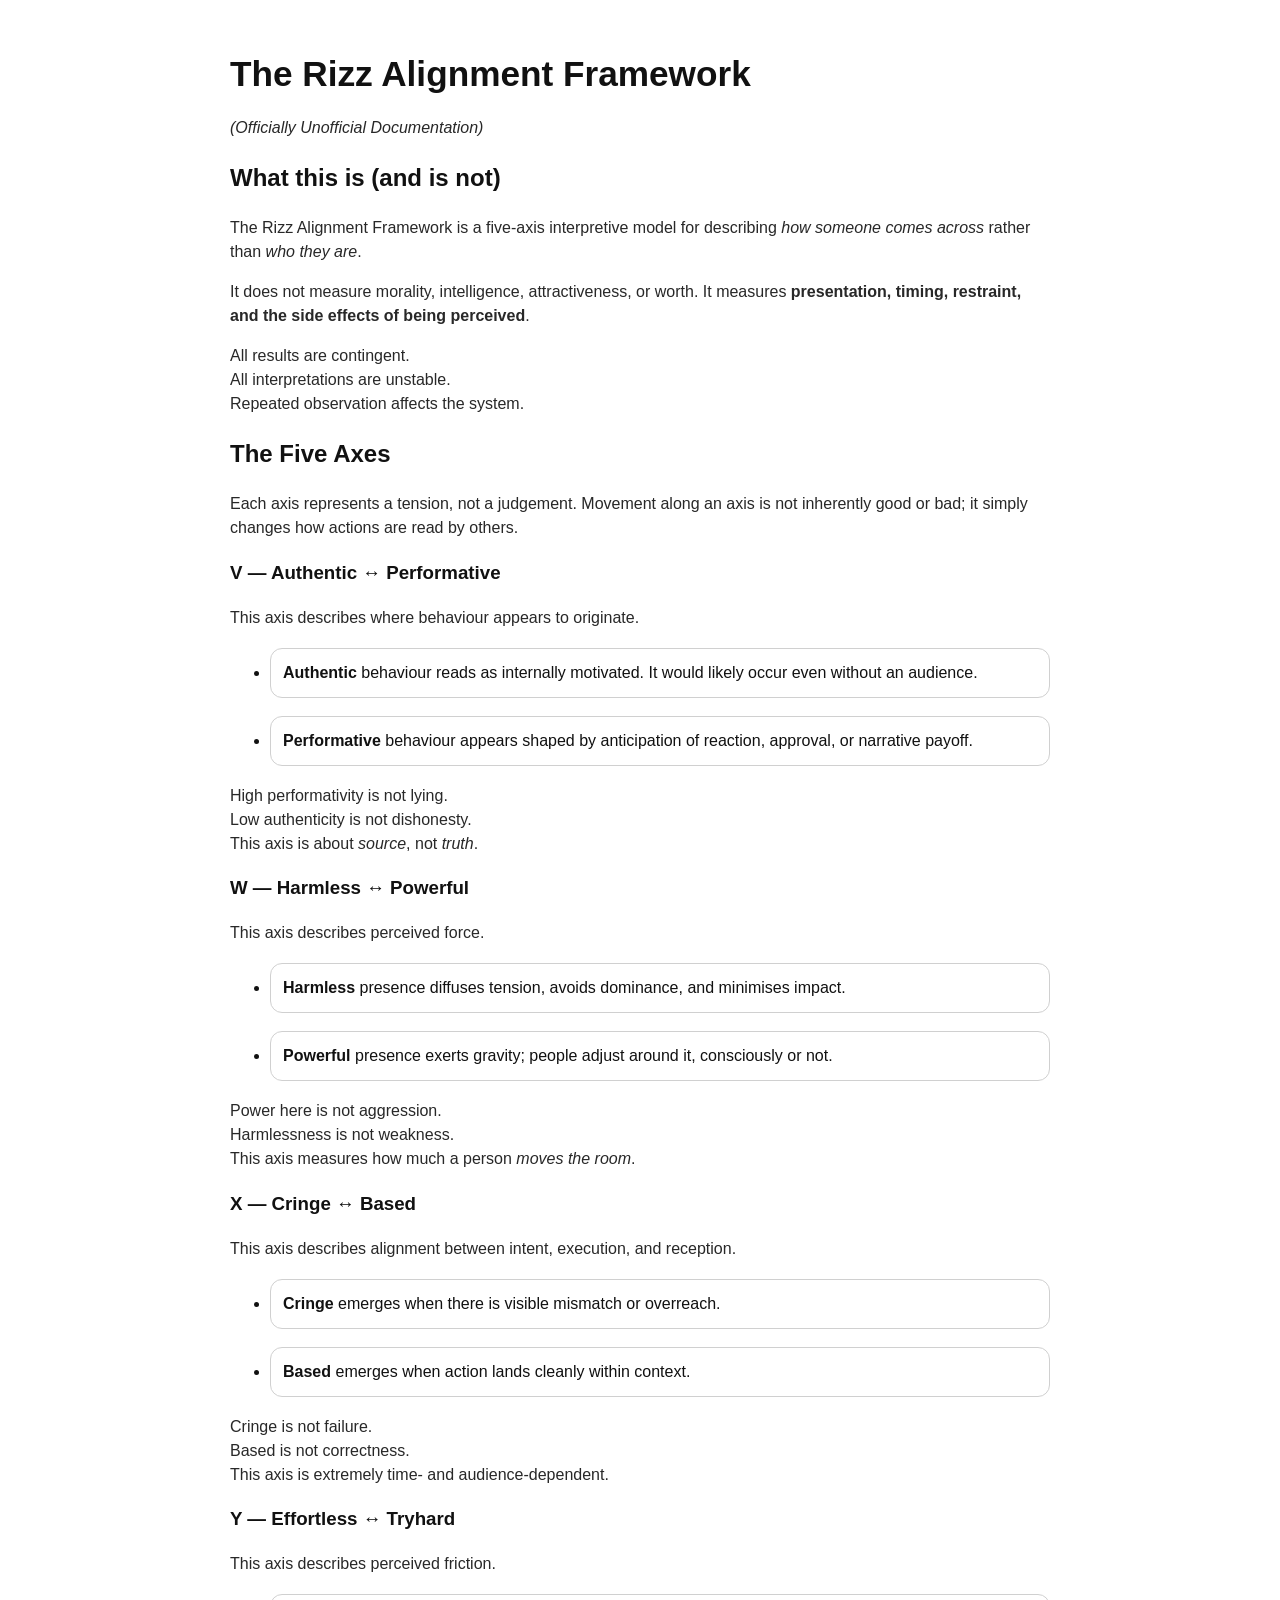
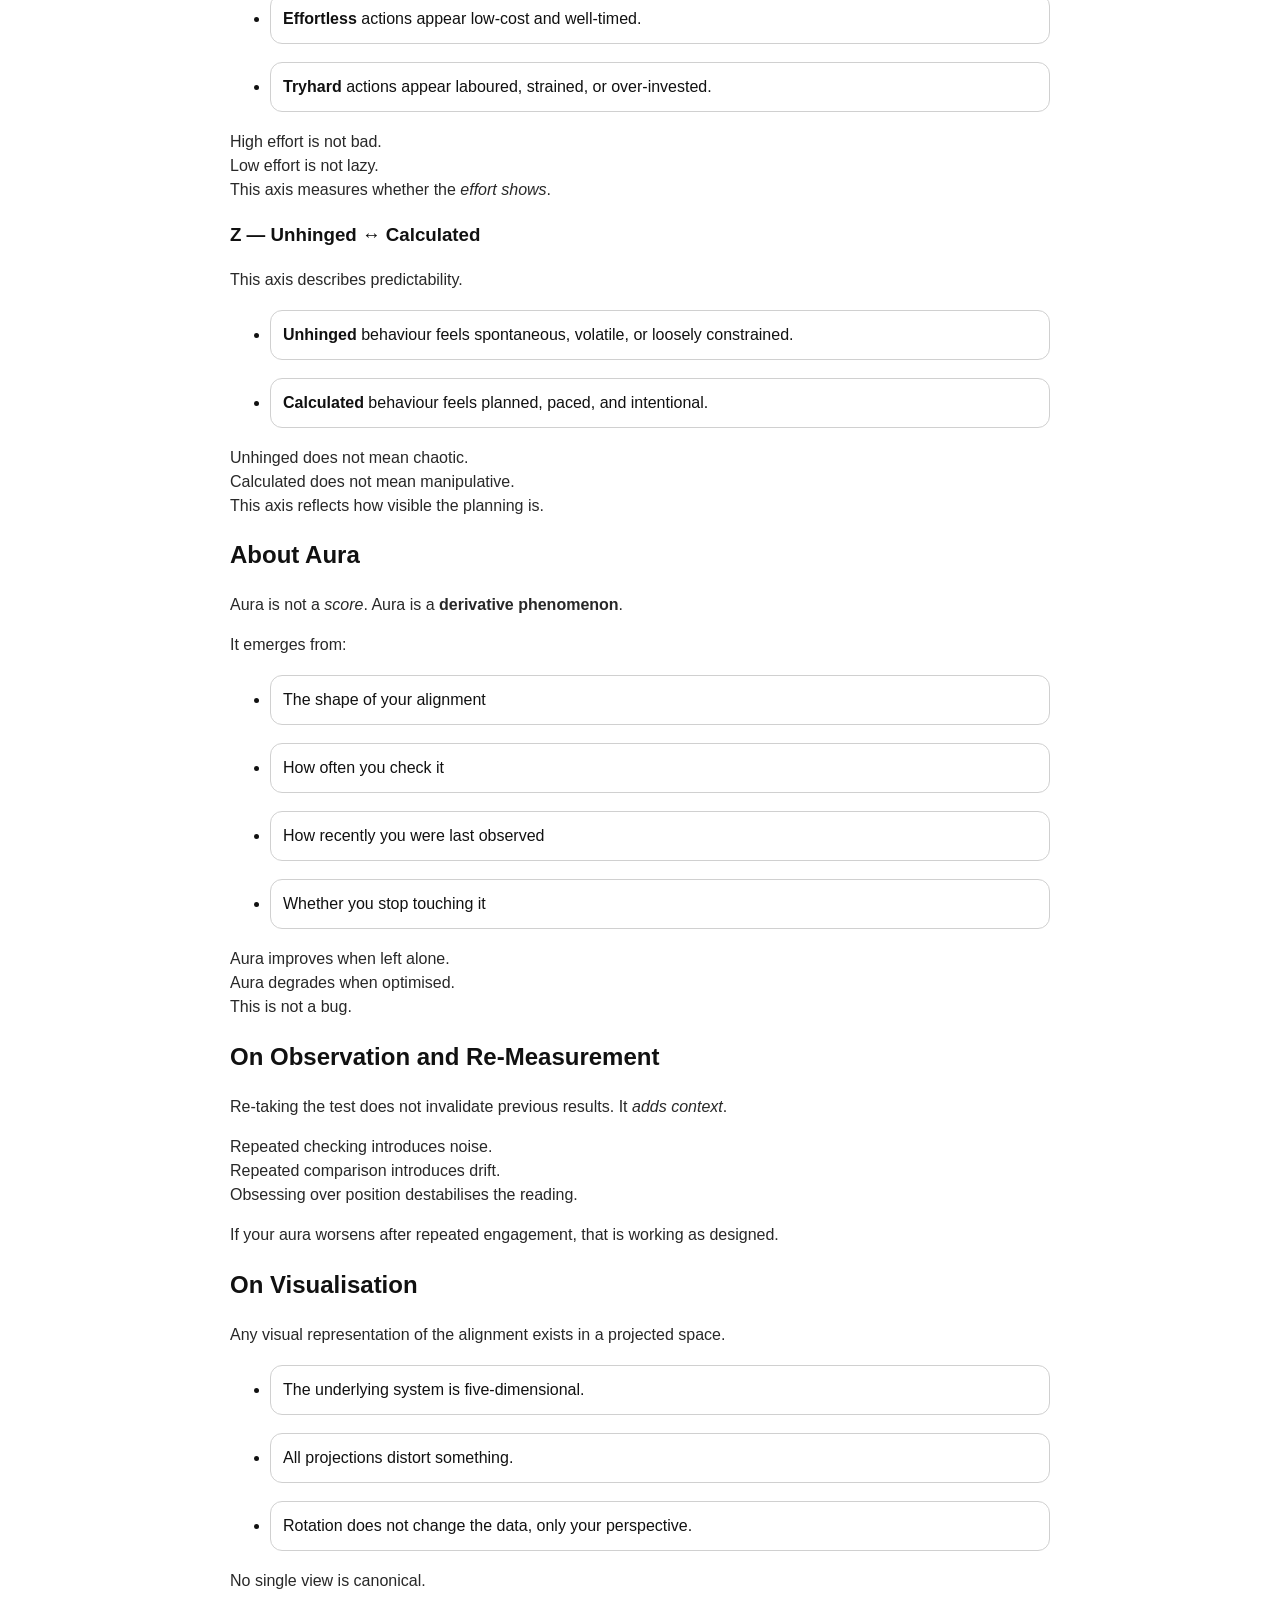
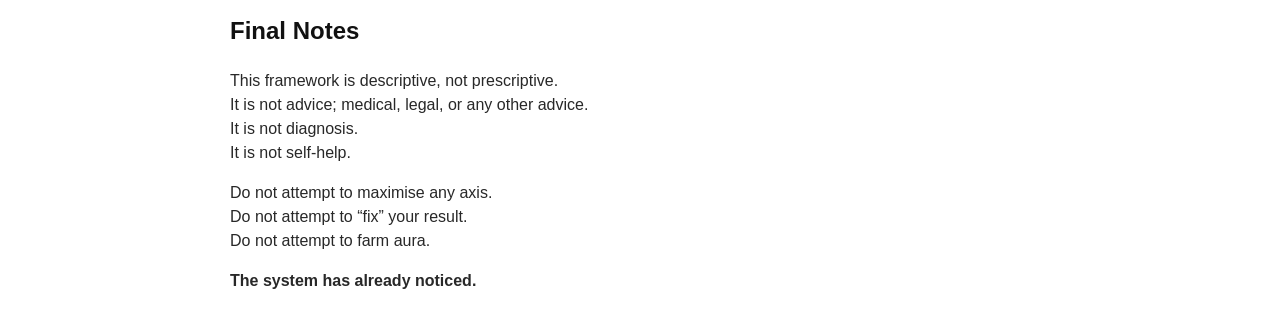
==== details.html @ b528353c "Add details Signed-off-by: Elizabeth Kiara Regina Ashford <elizabeth.jennifer.myers@gmail.com>" ====
<!DOCTYPE html>
<html lang="en-GB">
<head>
  <meta charset="utf-8">
  <meta name="viewport" content="width=device-width, initial-scale=1">
  <title>Your Rizz Alignment</title>
  <meta property="og:title" content="Rizz Hypercube Assessment">
  <meta property="og:description" content="A scientifically irresponsible 5D rizz alignment test. Aura not guaranteed.">
  <meta property="og:image" content="https://elizafox.github.io/rizztest/og.png">
  <meta property="og:url" content="https://elizafox.github.io/rizztest">
  <meta property="og:type" content="website">
  <meta name="twitter:card" content="summary_large_image">
  <meta name="twitter:title" content="Rizz Hypercube Assessment">
  <meta name="twitter:description" content="A scientifically irresponsible 5D rizz alignment test. Aura not guaranteed.">
  <meta name="twitter:image" content="https://elizafox.github.io/rizztest/og.png">
  <link rel="stylesheet" href="style.css">
  <link rel="icon" href="favicon.svg" type="image/svg+xml">
</head>
<body>
  <main>
    <header>
      <h1>The Rizz Alignment Framework</h1>
      <p><em>(Officially Unofficial Documentation)</em></p>
    </header>

    <section aria-labelledby="what-this-is">
      <h2 id="what-this-is">What this is (and is not)</h2>

      <p>
        The Rizz Alignment Framework is a five-axis interpretive model for describing <em>how someone comes across</em> rather than <em>who they are</em>.
      </p>

      <p>
        It does not measure morality, intelligence, attractiveness, or worth. It measures <strong>presentation, timing, restraint, and the side effects of being perceived</strong>.
      </p>

      <p>
        All results are contingent.<br>
        All interpretations are unstable.<br>
        Repeated observation affects the system.
      </p>
    </section>

    <section aria-labelledby="axes">
      <h2 id="axes">The Five Axes</h2>

      <p>
        Each axis represents a tension, not a judgement. Movement along an axis is not inherently good or bad; it simply changes how actions are read by others.
      </p>

      <article aria-labelledby="axis-v">
        <h3 id="axis-v">V — Authentic ↔ Performative</h3>
        <p>This axis describes where behaviour appears to originate.</p>
        <ul>
          <li><strong>Authentic</strong> behaviour reads as internally motivated. It would likely occur even without an audience.</li>
          <li><strong>Performative</strong> behaviour appears shaped by anticipation of reaction, approval, or narrative payoff.</li>
        </ul>
        <p>
          High performativity is not lying.<br>
          Low authenticity is not dishonesty.<br>
          This axis is about <em>source</em>, not <em>truth</em>.
        </p>
      </article>

      <article aria-labelledby="axis-w">
        <h3 id="axis-w">W — Harmless ↔ Powerful</h3>
        <p>This axis describes perceived force.</p>
        <ul>
          <li><strong>Harmless</strong> presence diffuses tension, avoids dominance, and minimises impact.</li>
          <li><strong>Powerful</strong> presence exerts gravity; people adjust around it, consciously or not.</li>
        </ul>
        <p>
          Power here is not aggression.<br>
          Harmlessness is not weakness.<br>
          This axis measures how much a person <em>moves the room</em>.
        </p>
      </article>

      <article aria-labelledby="axis-x">
        <h3 id="axis-x">X — Cringe ↔ Based</h3>
        <p>This axis describes alignment between intent, execution, and reception.</p>
        <ul>
          <li><strong>Cringe</strong> emerges when there is visible mismatch or overreach.</li>
          <li><strong>Based</strong> emerges when action lands cleanly within context.</li>
        </ul>
        <p>
          Cringe is not failure.<br>
          Based is not correctness.<br>
          This axis is extremely time- and audience-dependent.
        </p>
      </article>

      <article aria-labelledby="axis-y">
        <h3 id="axis-y">Y — Effortless ↔ Tryhard</h3>
        <p>This axis describes perceived friction.</p>
        <ul>
          <li><strong>Effortless</strong> actions appear low-cost and well-timed.</li>
          <li><strong>Tryhard</strong> actions appear laboured, strained, or over-invested.</li>
        </ul>
        <p>
          High effort is not bad.<br>
          Low effort is not lazy.<br>
          This axis measures whether the <em>effort shows</em>.
        </p>
      </article>

      <article aria-labelledby="axis-z">
        <h3 id="axis-z">Z — Unhinged ↔ Calculated</h3>
        <p>This axis describes predictability.</p>
        <ul>
          <li><strong>Unhinged</strong> behaviour feels spontaneous, volatile, or loosely constrained.</li>
          <li><strong>Calculated</strong> behaviour feels planned, paced, and intentional.</li>
        </ul>
        <p>
          Unhinged does not mean chaotic.<br>
          Calculated does not mean manipulative.<br>
          This axis reflects how visible the planning is.
        </p>
      </article>
    </section>

    <section aria-labelledby="aura">
      <h2 id="aura">About Aura</h2>

      <p>Aura is not a <em>score</em>. Aura is a <strong>derivative phenomenon</strong>.</p>

      <p>It emerges from:</p>
      <ul>
        <li>The shape of your alignment</li>
        <li>How often you check it</li>
        <li>How recently you were last observed</li>
        <li>Whether you stop touching it</li>
      </ul>

      <p>
        Aura improves when left alone.<br>
        Aura degrades when optimised.<br>
        This is not a bug.
      </p>
    </section>

    <section aria-labelledby="observation">
      <h2 id="observation">On Observation and Re-Measurement</h2>

      <p>Re-taking the test does not invalidate previous results. It <em>adds context</em>.</p>

      <p>
        Repeated checking introduces noise.<br>
        Repeated comparison introduces drift.<br>
        Obsessing over position destabilises the reading.
      </p>

      <p>If your aura worsens after repeated engagement, that is working as designed.</p>
    </section>

    <section aria-labelledby="visualisation">
      <h2 id="visualisation">On Visualisation</h2>

      <p>Any visual representation of the alignment exists in a projected space.</p>

      <ul>
        <li>The underlying system is five-dimensional.</li>
        <li>All projections distort something.</li>
        <li>Rotation does not change the data,  only your perspective.</li>
      </ul>

      <p>No single view is canonical.</p>
    </section>

    <section aria-labelledby="final-notes">
      <h2 id="final-notes">Final Notes</h2>

      <p>
        This framework is descriptive, not prescriptive.<br>
        It is not advice; medical, legal, or any other advice.<br>
        It is not diagnosis.<br>
        It is not self-help.
      </p>

      <p>
        Do not attempt to maximise any axis.<br>
        Do not attempt to “fix” your result.<br>
        Do not attempt to farm aura.
      </p>

      <p><strong>The system has already noticed.</strong></p>
    </section>
  </main>
</body>
</html>
---- style.css ----
:root {
    color-scheme: light dark;
    font-family: Helvetica, Roboto, Arial, system-ui, "Segoe UI", -apple-system, BlinkMacSystemFont, sans-serif;
    --bg: #ffffff;
    --fg: #111111;
    --panel: #f6f6f6;
    --border: #d0d0d0;

    --btn-bg: #f2f2f2;
    --btn-fg: #111111;
    --btn-border: #bdbdbd;

    --btn-picked-bg: #e0e0e0;
    --btn-hover-bg: #e8e8e8;
}

@media (prefers-color-scheme: dark) {
  :root {
    --bg: #0b0b0b;
    --fg: #eaeaea;
    --panel: rgba(255,255,255,0.06);
    --border: rgba(255,255,255,0.18);

    --btn-bg: rgba(255,255,255,0.10);
    --btn-fg: #eaeaea;
    --btn-border: rgba(255,255,255,0.22);

    --btn-picked-bg: rgba(255,255,255,0.16);
    --btn-hover-bg: rgba(255,255,255,0.14);
  }
}

html {
    height: 100%;
    background: var(--bg);
}

main {
    max-width: 820px;
    margin: 0 auto;
}

h1 {
    font-size: 2.2rem;
    margin-bottom: 0.5rem;
}

p {
    opacity: 0.9;
}

.warning {
    margin: 1.5rem 0;
    padding: 1rem;
    border-left: 4px solid #666;
    background: rgba(255, 255, 255, 0.04);
    font-size: 0.95rem;
}

.start {
    display: inline-block;
    margin-top: 2rem;
    padding: 0.8rem 1.4rem;
    font-size: 1rem;
    font-weight: 600;
    border-radius: 8px;
    border: none;
    background: #eaeaea;
    color: #0b0b0b;
    text-decoration: none;
    cursor: pointer;
}

.start:hover {
    background: #ffffff;
}

footer {
    margin-top: 3rem;
    font-size: 0.85rem;
    opacity: 0.6;
}

body {
    background: var(--bg);
    color: var(--fg);
    line-height: 1.5;
    padding: 24px;
    min-height: 100vh;
    margin: 0;
}

ol {
    padding-left: 1.2rem;
}

li {
    margin: 18px 0;
    padding: 12px;
    border: 1px solid var(--border);
    border-radius: 12px; 
    background: transparent;
}

.answers {
    display: flex;
    flex-wrap: wrap;
    gap: 8px;
    margin-top: 10px;
}

button {
    padding: 10px 12px;
    border-radius: 10px;
    border: 1px solid var(--btn-border);
    background: var(--btn-bg);
    color: var(--btn-fg);
    cursor: pointer;
}


button:hover {
  background: var(--btn-hover-bg);
}

button:active {
    transform: translateY(1px);
}

button[disabled] {
    opacity: 0.5;
    cursor: not-allowed;
}

button.picked, .picked {
  background: var(--btn-picked-bg);
  opacity: 1;
}

details {
    margin-top: 12px;
}

pre {
    background: var(--panel);
    border: 1px solid var(--border);
    padding: 12px;
    border-radius: 12px;
    overflow: auto;
}

a {
    color: inherit;
}

.legend {
    margin-top: 14px;
    padding-top: 10px;
    border-top: 1px solid var(--border);
    font-size: 13px;
    opacity: 0.9;
}

.legend-row {
    display: flex;
    align-items: center;
    gap: 6px;
    margin-bottom: 4px;
}

.legend .label {
    margin-left: 6px;
    white-space: nowrap;
}

.legend .swatch {
    width: 14px;
    height: 14px;
    border-radius: 3px;
    border: 1px solid var(--border);
}

.progress {
    opacity: 0.8;
}

.error {
    margin-top: 8px;
    font-weight: 600;
}
button[disabled] {
    opacity: 0.5;
    cursor: not-allowed;
}

li.missing {
    outline: 2px dashed var(--border);
    border-radius: 8px;
}

/* Axis colours (match hypercube.js exactly) */
.v-neg { background: #6b4eff; }
.v-pos { background: #ff6bb5; }

.w-neg { background: #2ecc71; }
.w-pos { background: #e67e22; }

.x-neg { background: #3498db; }
.x-pos { background: #e74c3c; }

.y-neg { background: #95a5a6; }
.y-pos { background: #f1c40f; }

.z-neg { background: #9b59b6; }
.z-pos { background: #1abc9c; }

.legend-note {
    margin-top: 6px;
    font-size: 12px;
    opacity: 0.7;
}

#debug {
    margin-top: 20px;
    font-family: ui-monospace, SFMono-Regular, Menlo, monospace;
    font-size: 14px;
}

.debug-controls {
    margin-top: 18px;
    opacity: 0.8;
}
.debug-controls button {
    border-style: dashed;
}
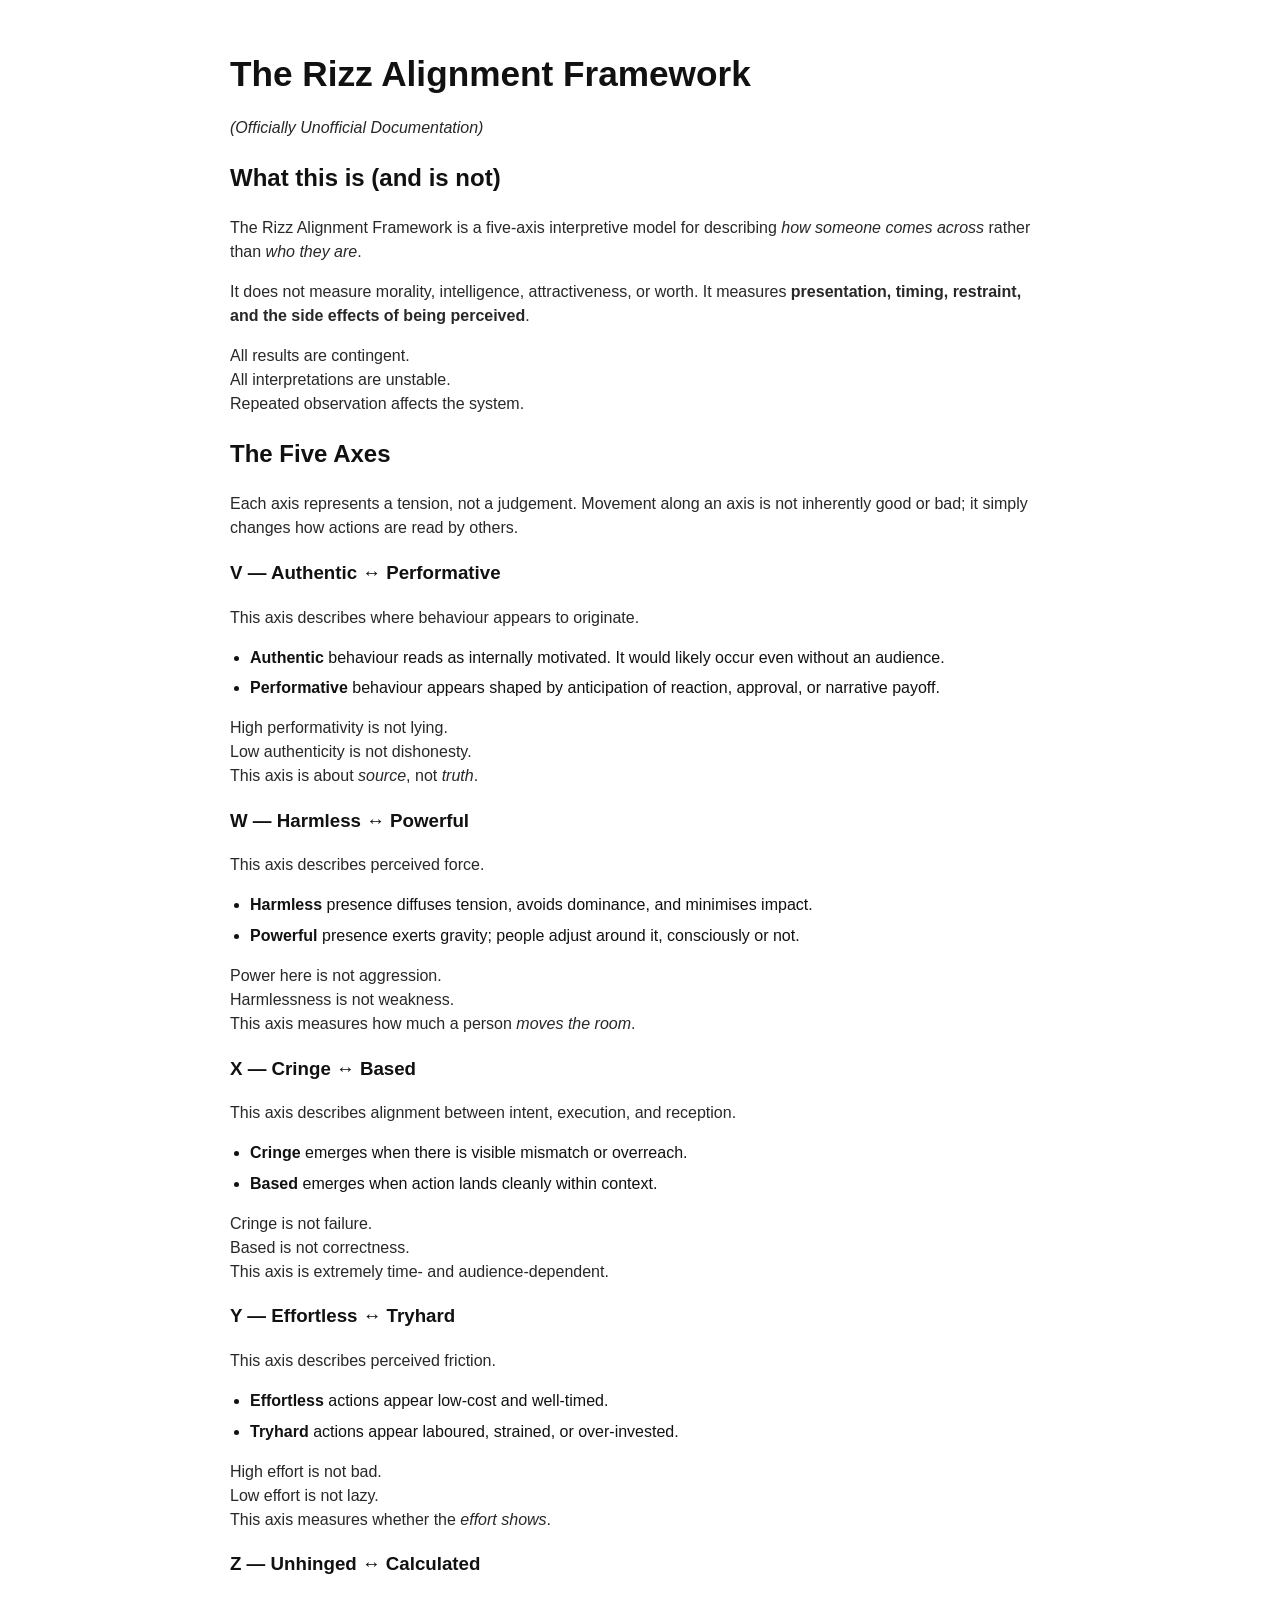
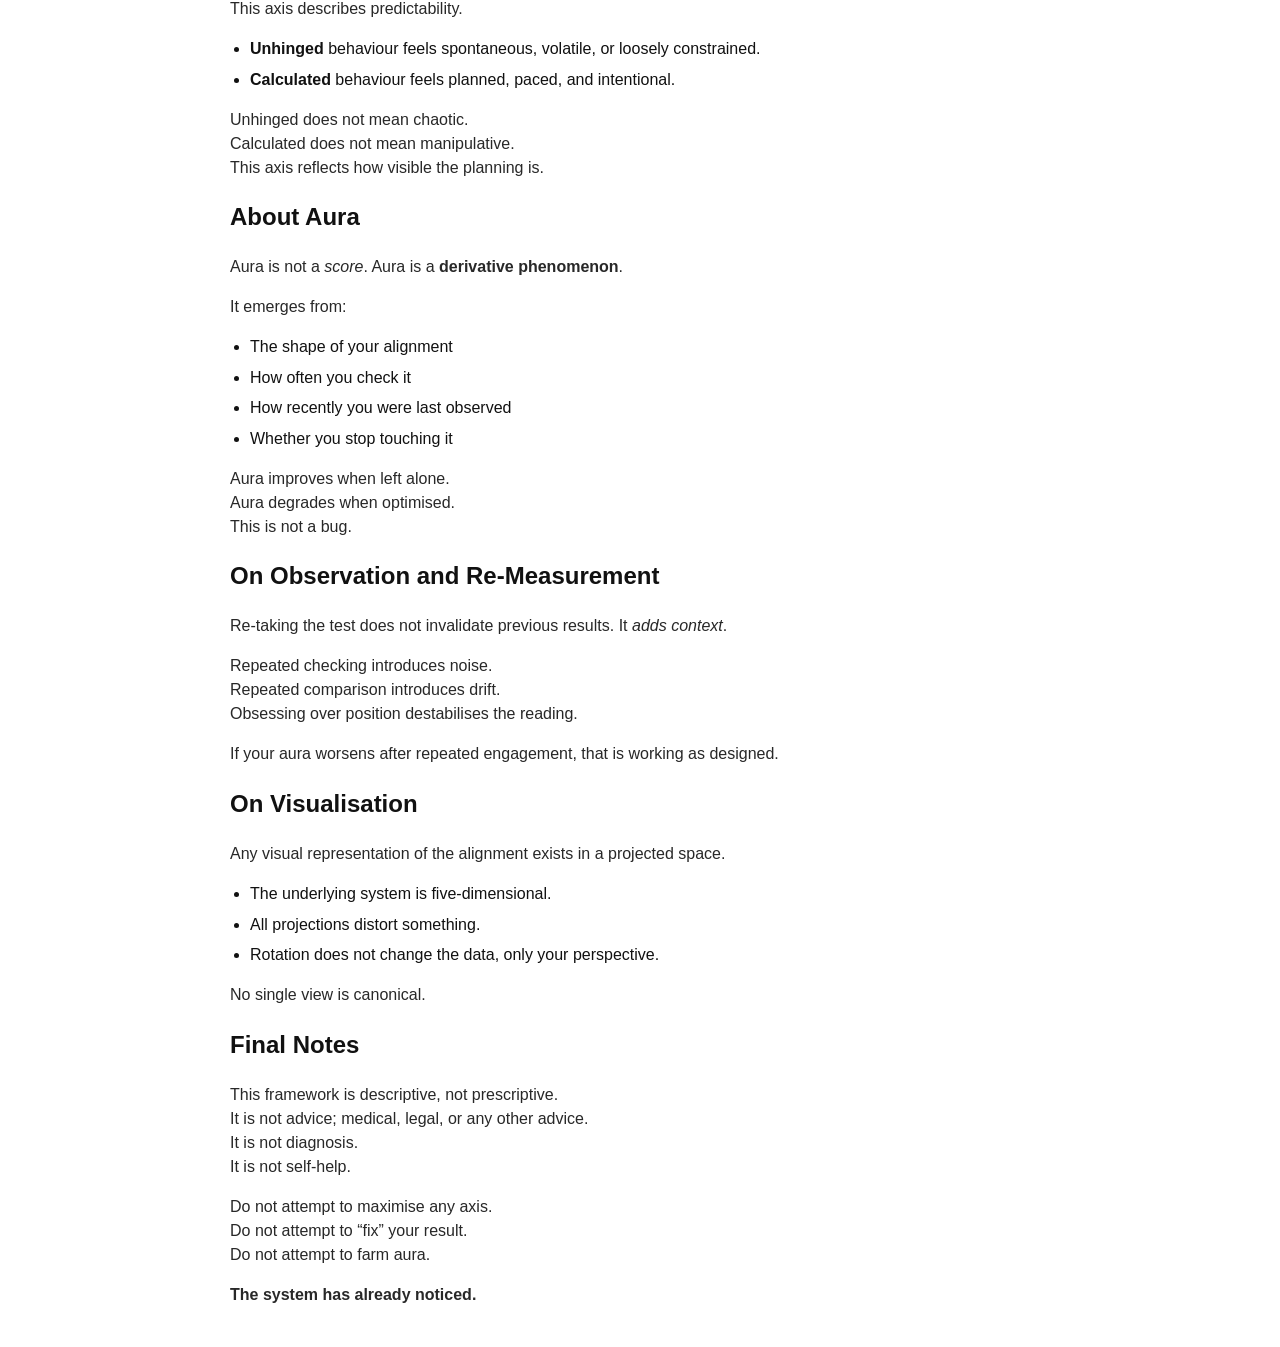
==== commit 10eddf5e: "Fix lists on lore page Signed-off-by: Elizabeth Kiara Regina Ashford <elizabeth.jennifer.myers@gmail" ====
--- a/details.html
+++ b/details.html
@@ -17,7 +17,7 @@
   <link rel="icon" href="favicon.svg" type="image/svg+xml">
 </head>
 <body>
-  <main>
+  <main class="lore">
     <header>
       <h1>The Rizz Alignment Framework</h1>
       <p><em>(Officially Unofficial Documentation)</em></p>
--- a/style.css
+++ b/style.css
@@ -188,14 +188,23 @@
     margin-top: 8px;
     font-weight: 600;
 }
-button[disabled] {
-    opacity: 0.5;
-    cursor: not-allowed;
-}
 
 li.missing {
     outline: 2px dashed var(--border);
     border-radius: 8px;
+}
+
+.lore ul, .lore ol {
+  padding-left: 1.25rem;
+  margin: 1rem 0;
+}
+
+.lore li {
+  margin: 0.4rem 0;
+  padding: 0;
+  border: none;
+  border-radius: 0;
+  background: transparent;
 }
 
 /* Axis colours (match hypercube.js exactly) */
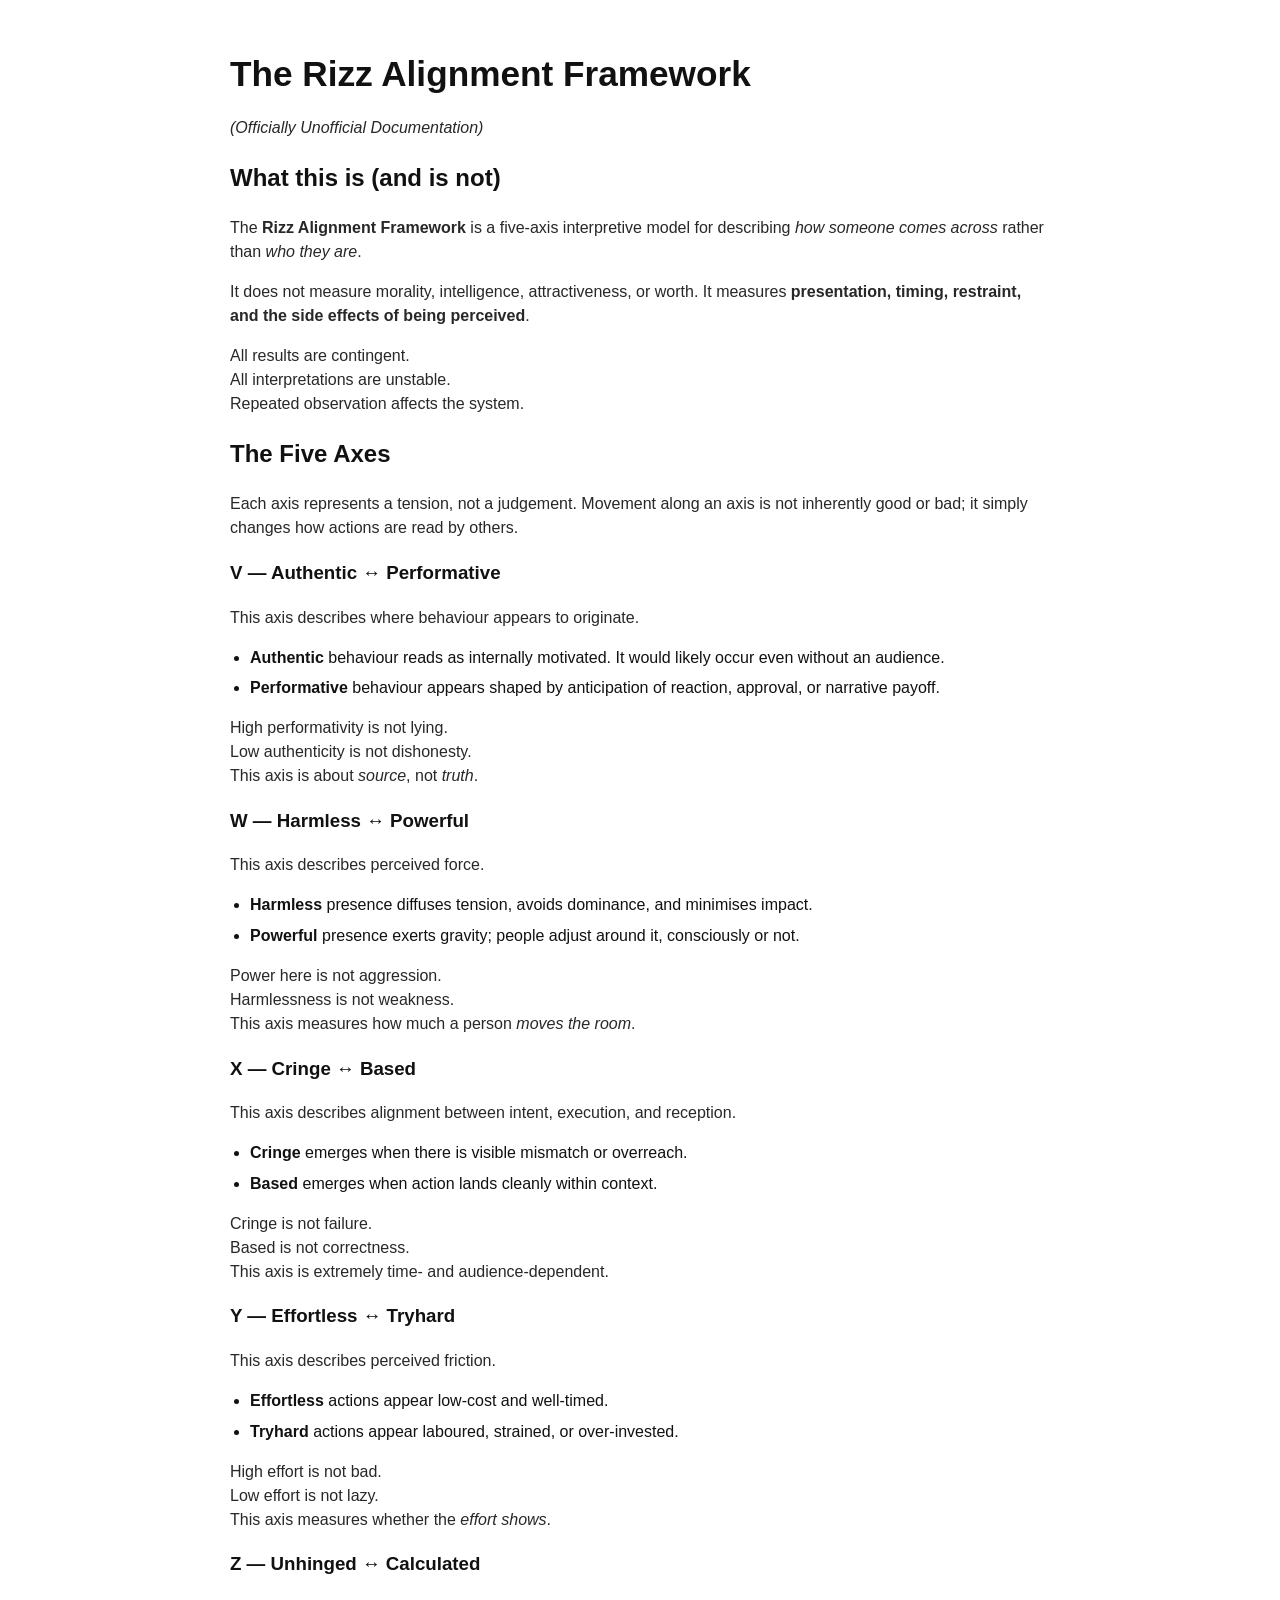
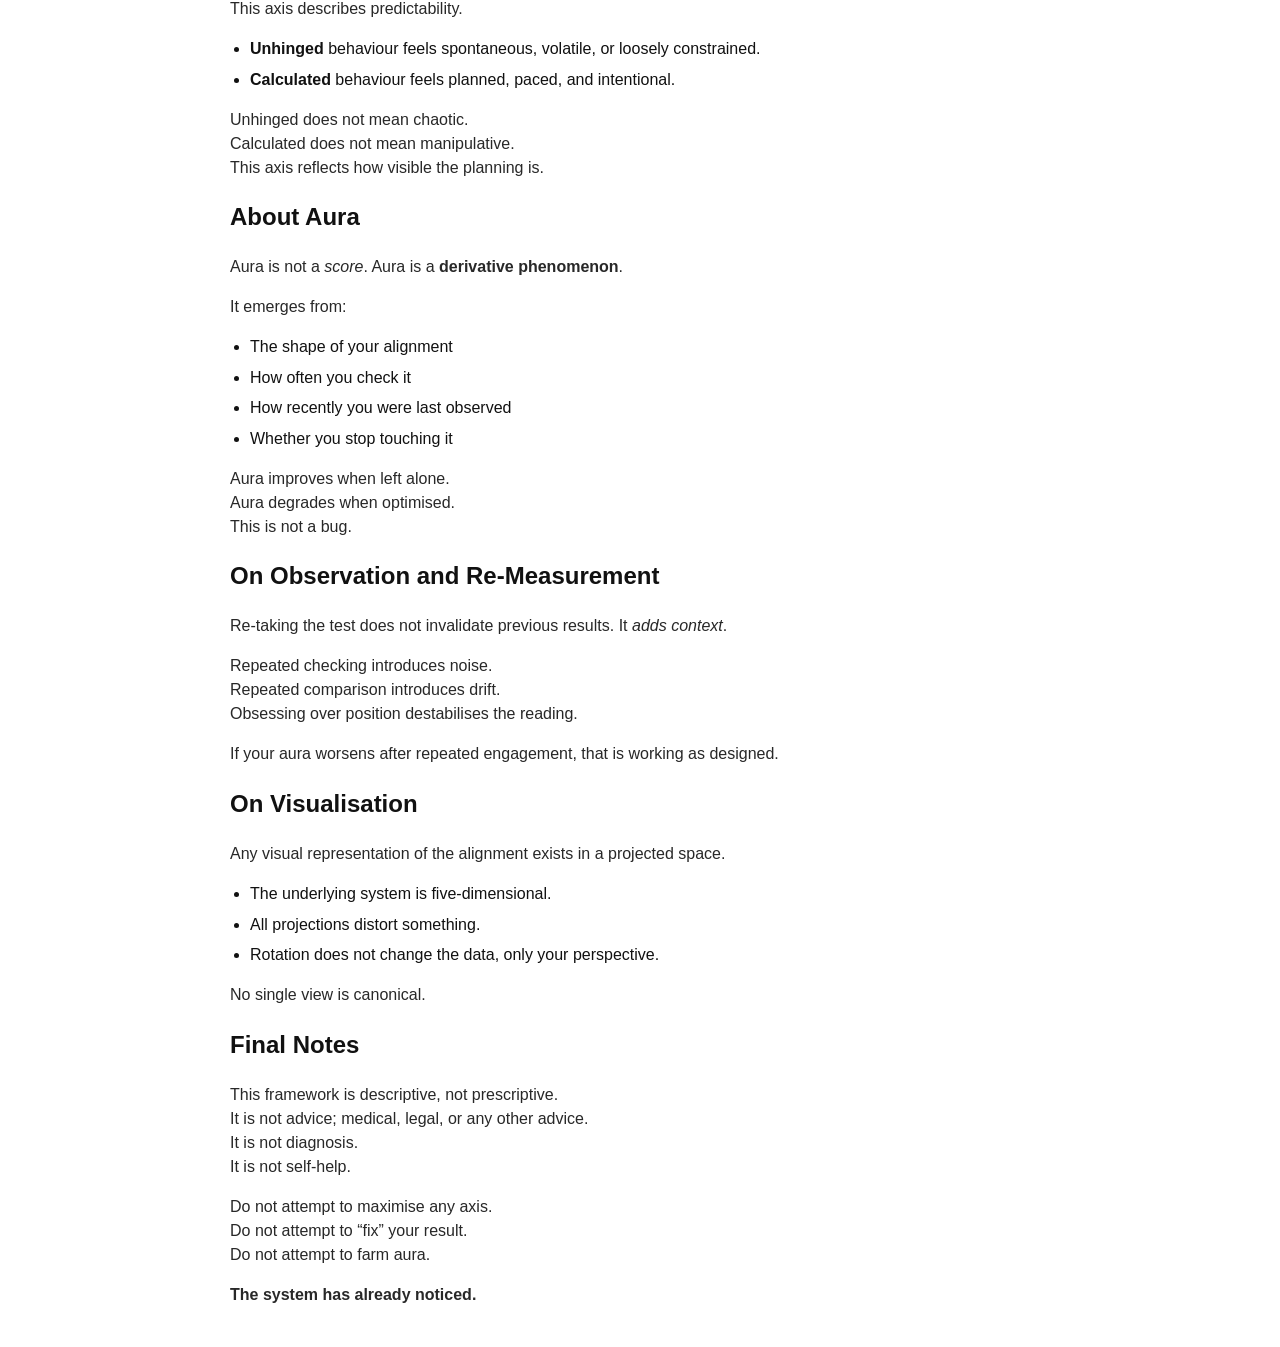
==== commit dede6ed4: "Minor formatting fix Signed-off-by: Elizabeth Kiara Regina Ashford <elizabeth.jennifer.myers@gmail.c" ====
--- a/details.html
+++ b/details.html
@@ -27,7 +27,7 @@
       <h2 id="what-this-is">What this is (and is not)</h2>
 
       <p>
-        The Rizz Alignment Framework is a five-axis interpretive model for describing <em>how someone comes across</em> rather than <em>who they are</em>.
+        The <strong>Rizz Alignment Framework</strong> is a five-axis interpretive model for describing <em>how someone comes across</em> rather than <em>who they are</em>.
       </p>
 
       <p>
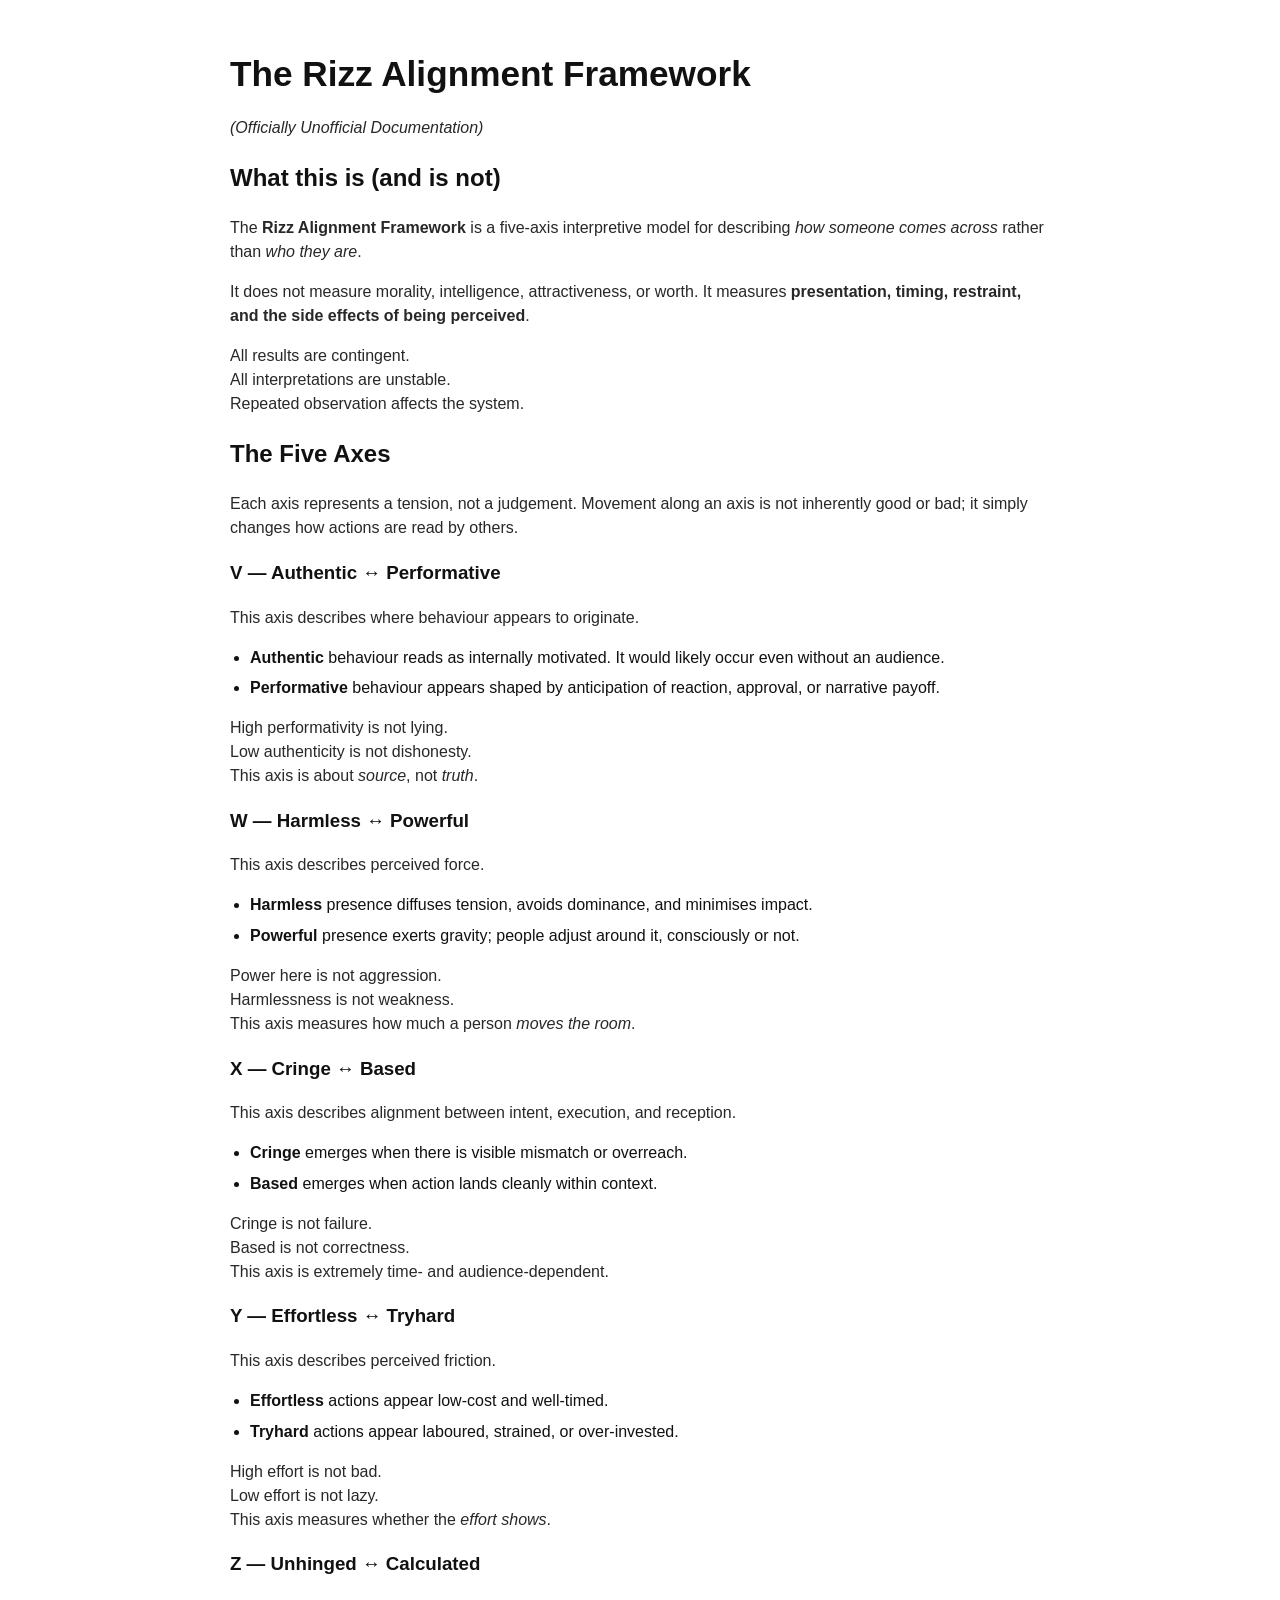
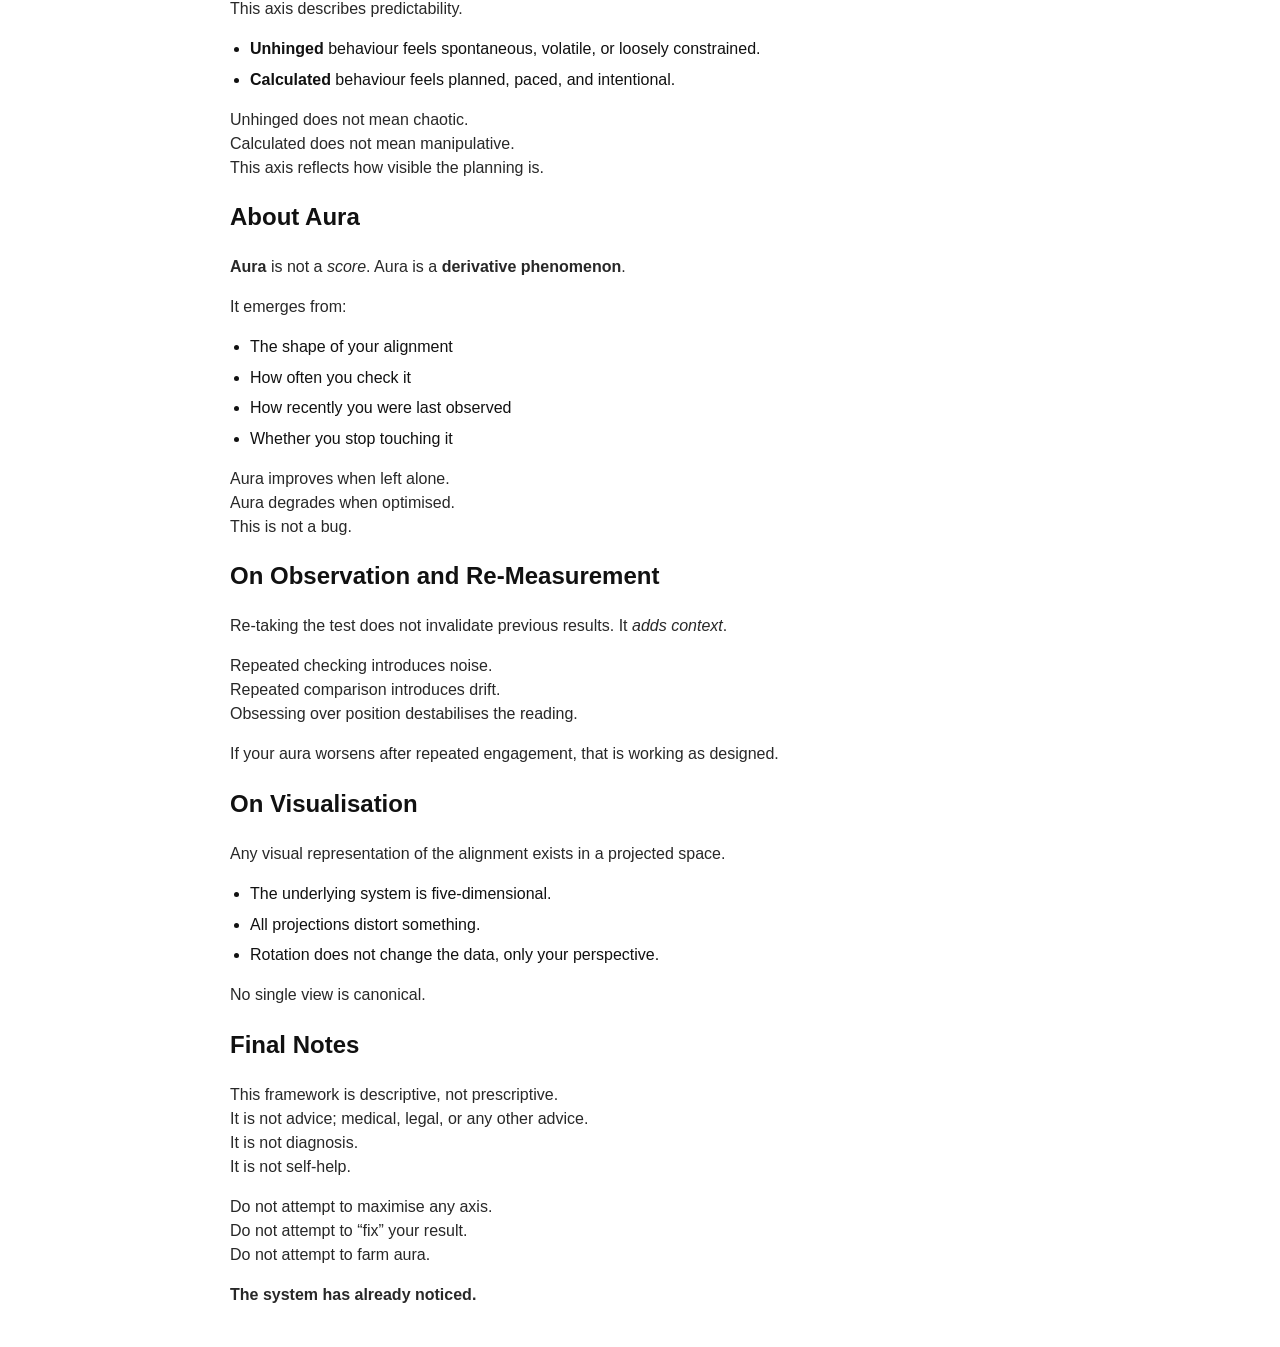
==== commit 9d071f0c: "Minor formatting fix Signed-off-by: Elizabeth Kiara Regina Ashford <elizabeth.jennifer.myers@gmail.c" ====
--- a/details.html
+++ b/details.html
@@ -122,7 +122,7 @@
     <section aria-labelledby="aura">
       <h2 id="aura">About Aura</h2>
 
-      <p>Aura is not a <em>score</em>. Aura is a <strong>derivative phenomenon</strong>.</p>
+      <p><strong>Aura</strong> is not a <em>score</em>. Aura is a <strong>derivative phenomenon</strong>.</p>
 
       <p>It emerges from:</p>
       <ul>
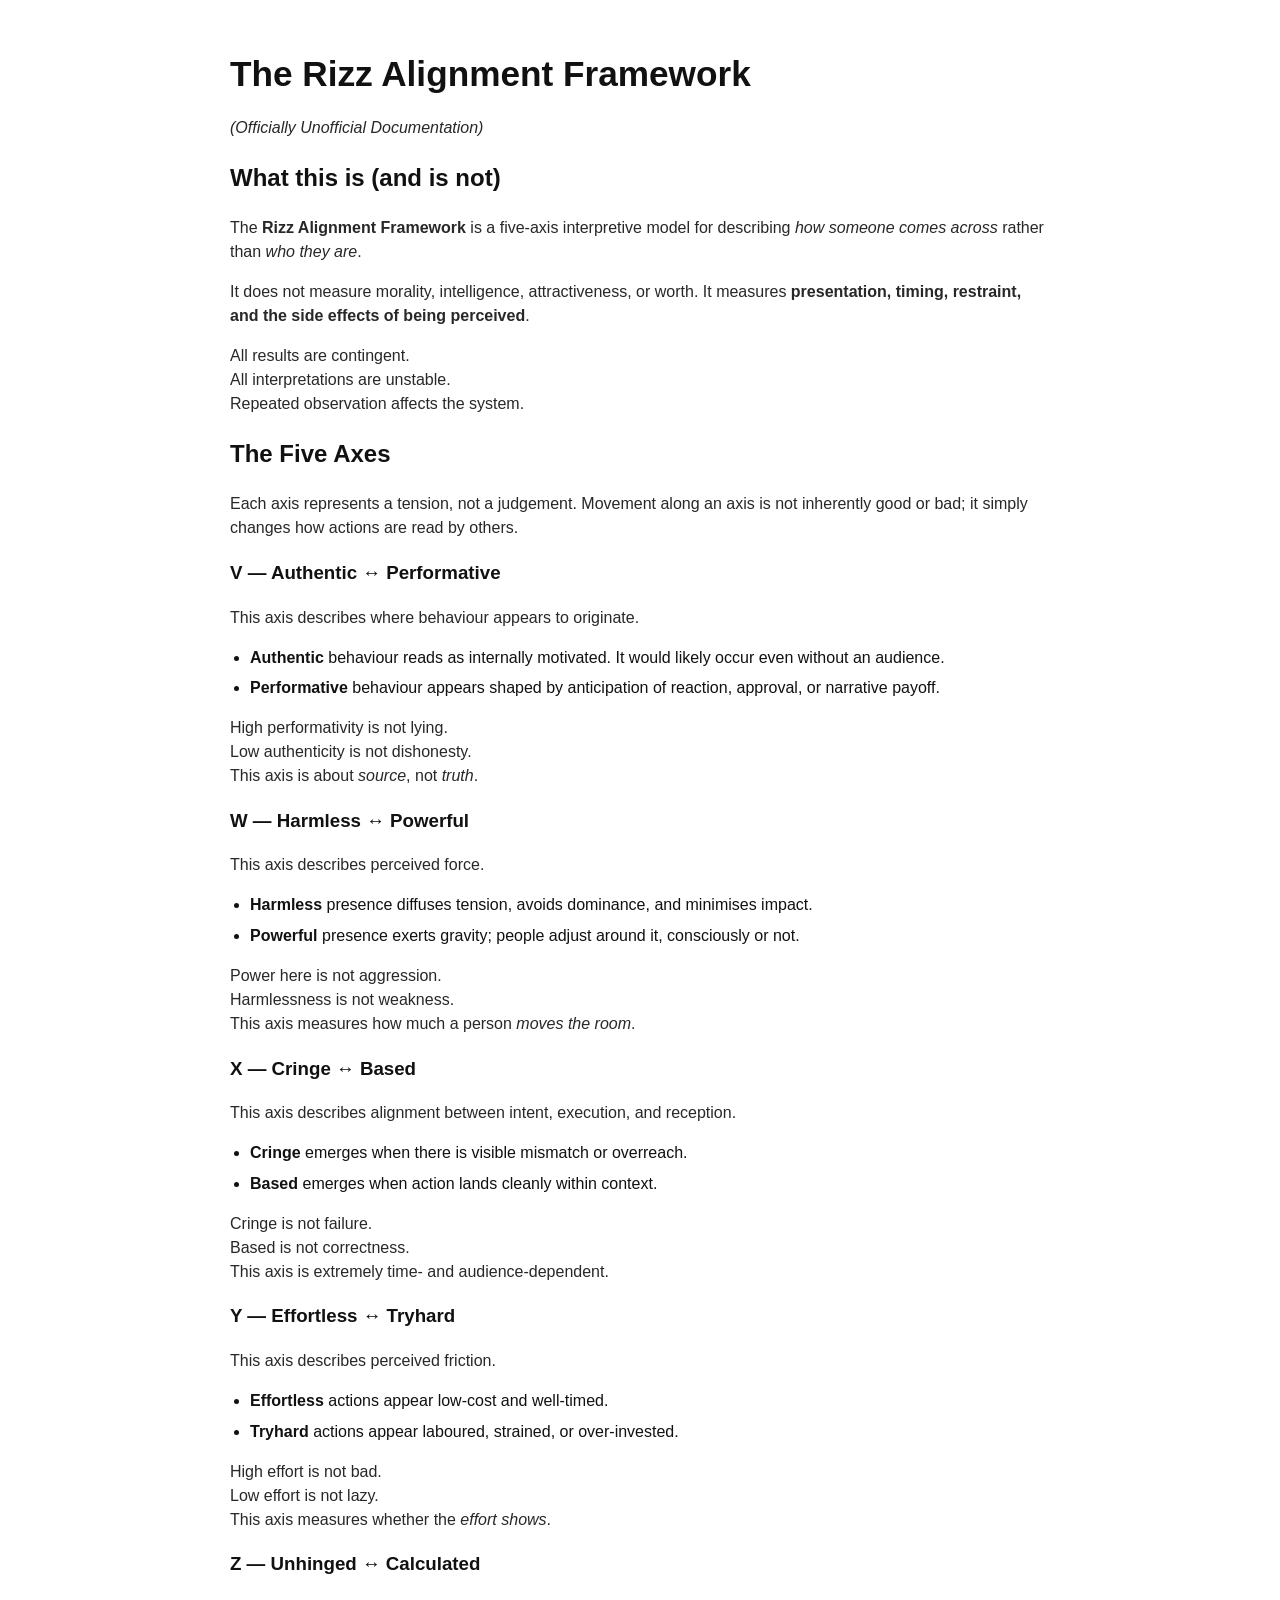
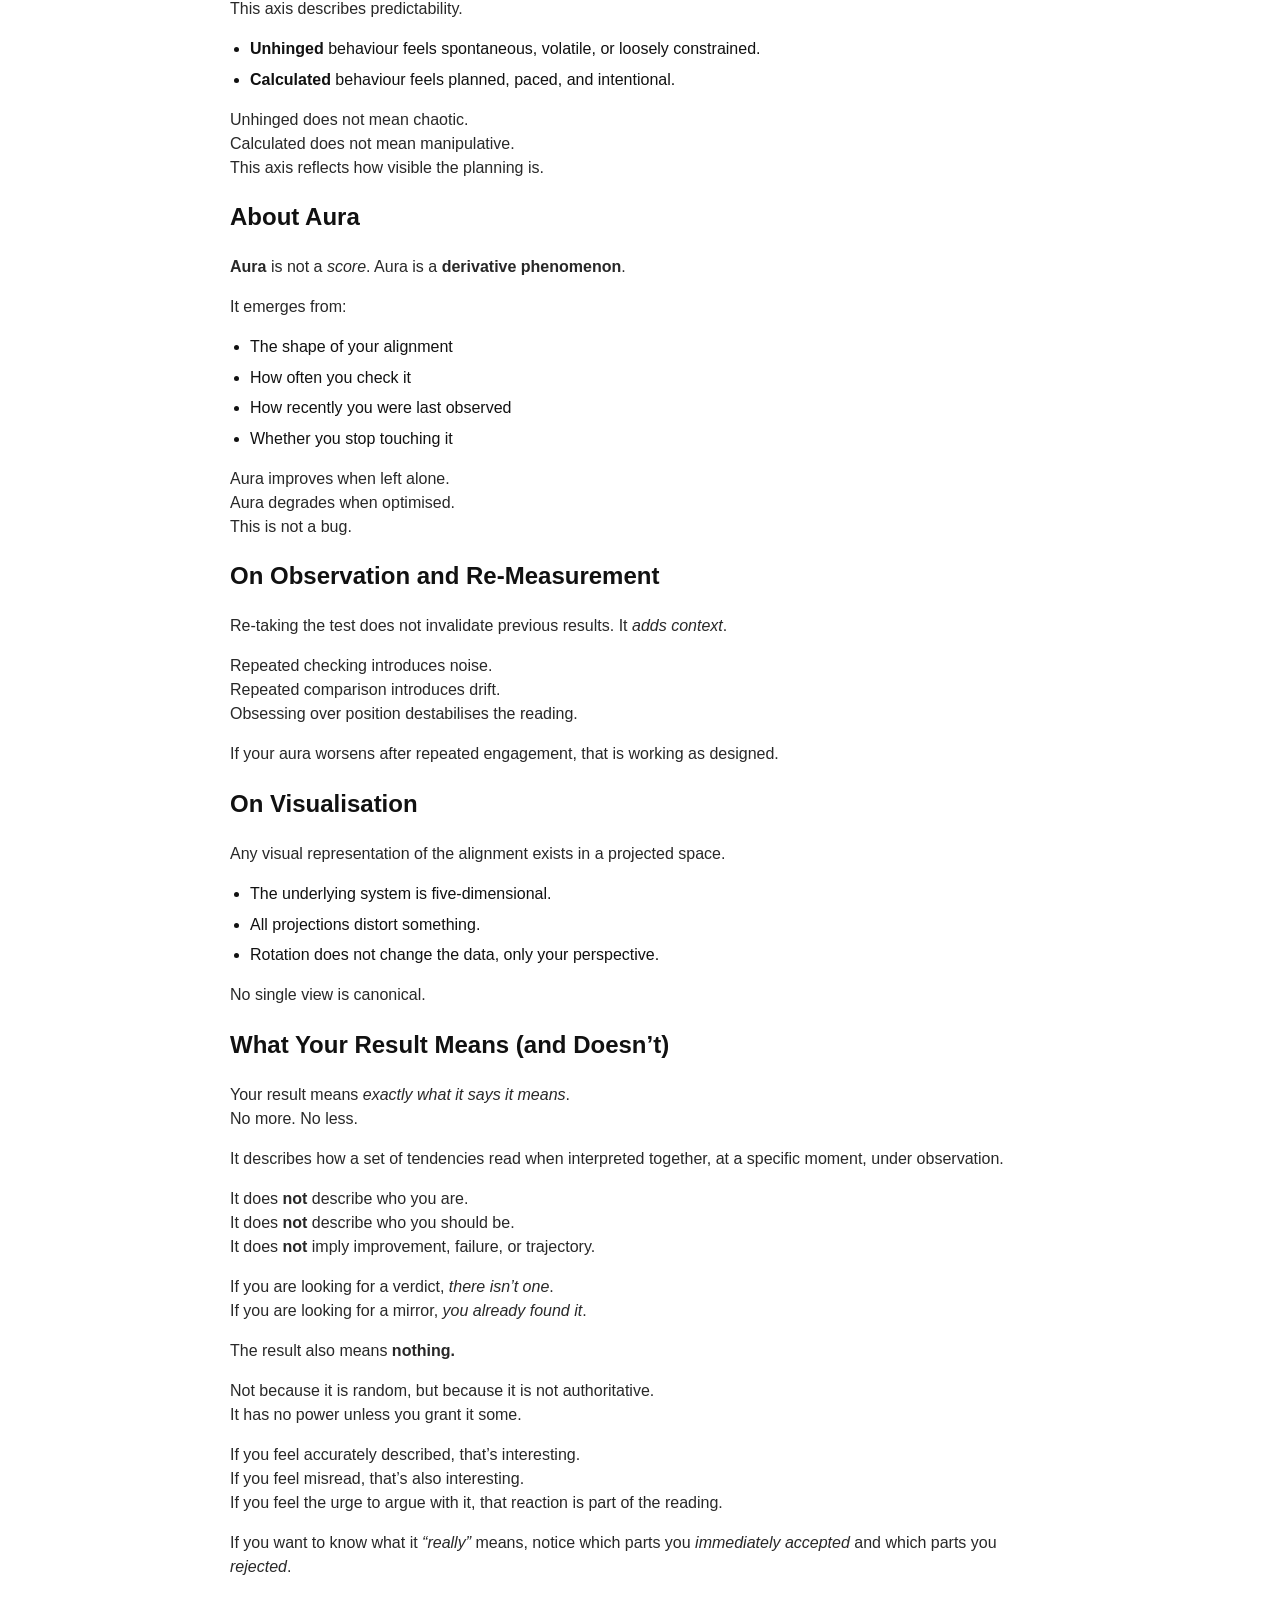
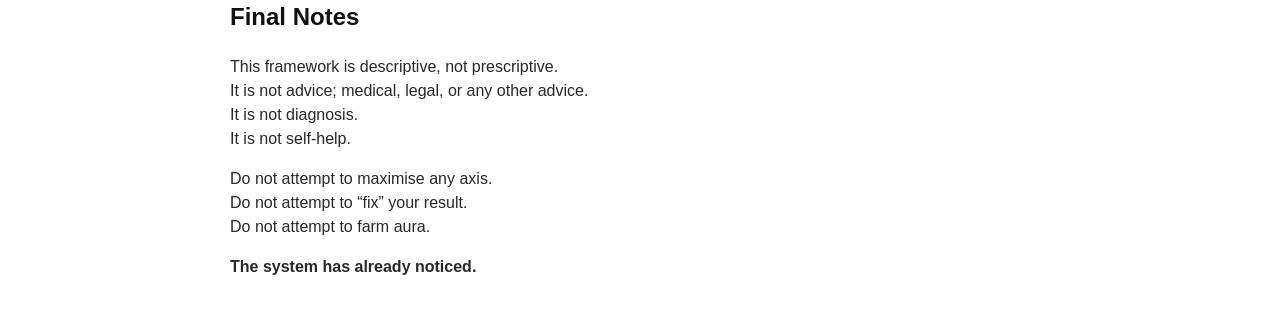
==== commit 0566749b: "Add meaning section Signed-off-by: Elizabeth Kiara Regina Ashford <elizabeth.jennifer.myers@gmail.co" ====
--- a/details.html
+++ b/details.html
@@ -3,14 +3,14 @@
 <head>
   <meta charset="utf-8">
   <meta name="viewport" content="width=device-width, initial-scale=1">
-  <title>Your Rizz Alignment</title>
-  <meta property="og:title" content="Rizz Hypercube Assessment">
+  <title>The Rizz Alignment Framework</title>
+  <meta property="og:title" content="The Rizz Alignment Framework">
   <meta property="og:description" content="A scientifically irresponsible 5D rizz alignment test. Aura not guaranteed.">
   <meta property="og:image" content="https://elizafox.github.io/rizztest/og.png">
   <meta property="og:url" content="https://elizafox.github.io/rizztest">
   <meta property="og:type" content="website">
   <meta name="twitter:card" content="summary_large_image">
-  <meta name="twitter:title" content="Rizz Hypercube Assessment">
+  <meta name="twitter:title" content="The Rizz Alignment Framework">
   <meta name="twitter:description" content="A scientifically irresponsible 5D rizz alignment test. Aura not guaranteed.">
   <meta name="twitter:image" content="https://elizafox.github.io/rizztest/og.png">
   <link rel="stylesheet" href="style.css">
@@ -167,6 +167,45 @@
       <p>No single view is canonical.</p>
     </section>
 
+    <section aria-labelledby="meaning">
+      <h2>What Your Result Means (and Doesn’t)</h2>
+
+      <p>
+        Your result means <em>exactly what it says it means</em>.<br>
+        No more. No less.
+      </p>
+
+      <p>
+        It describes how a set of tendencies read when interpreted together, at a specific moment, under observation.
+      </p>
+
+      <p>
+        It does <strong>not</strong> describe who you are.<br>
+        It does <strong>not</strong> describe who you should be.<br>
+        It does <strong>not</strong> imply improvement, failure, or trajectory.
+      </p>
+
+      <p>
+        If you are looking for a verdict, <em>there isn’t one</em>.<br>
+        If you are looking for a mirror, <em>you already found it</em>.
+      </p>
+
+      <p>The result also means <strong>nothing.</strong></p>
+
+      <p>
+        Not because it is random, but because it is not authoritative.<br>
+        It has no power unless you grant it some.
+      </p>
+
+      <p>
+        If you feel accurately described, that’s interesting.<br>
+        If you feel misread, that’s also interesting.<br>
+        If you feel the urge to argue with it, that reaction is part of the reading.
+      </p>
+
+      <p>If you want to know what it <em>“really”</em> means, notice which parts you <em>immediately accepted</em> and which parts you <em>rejected</em>.</p>
+    </section>
+
     <section aria-labelledby="final-notes">
       <h2 id="final-notes">Final Notes</h2>
 
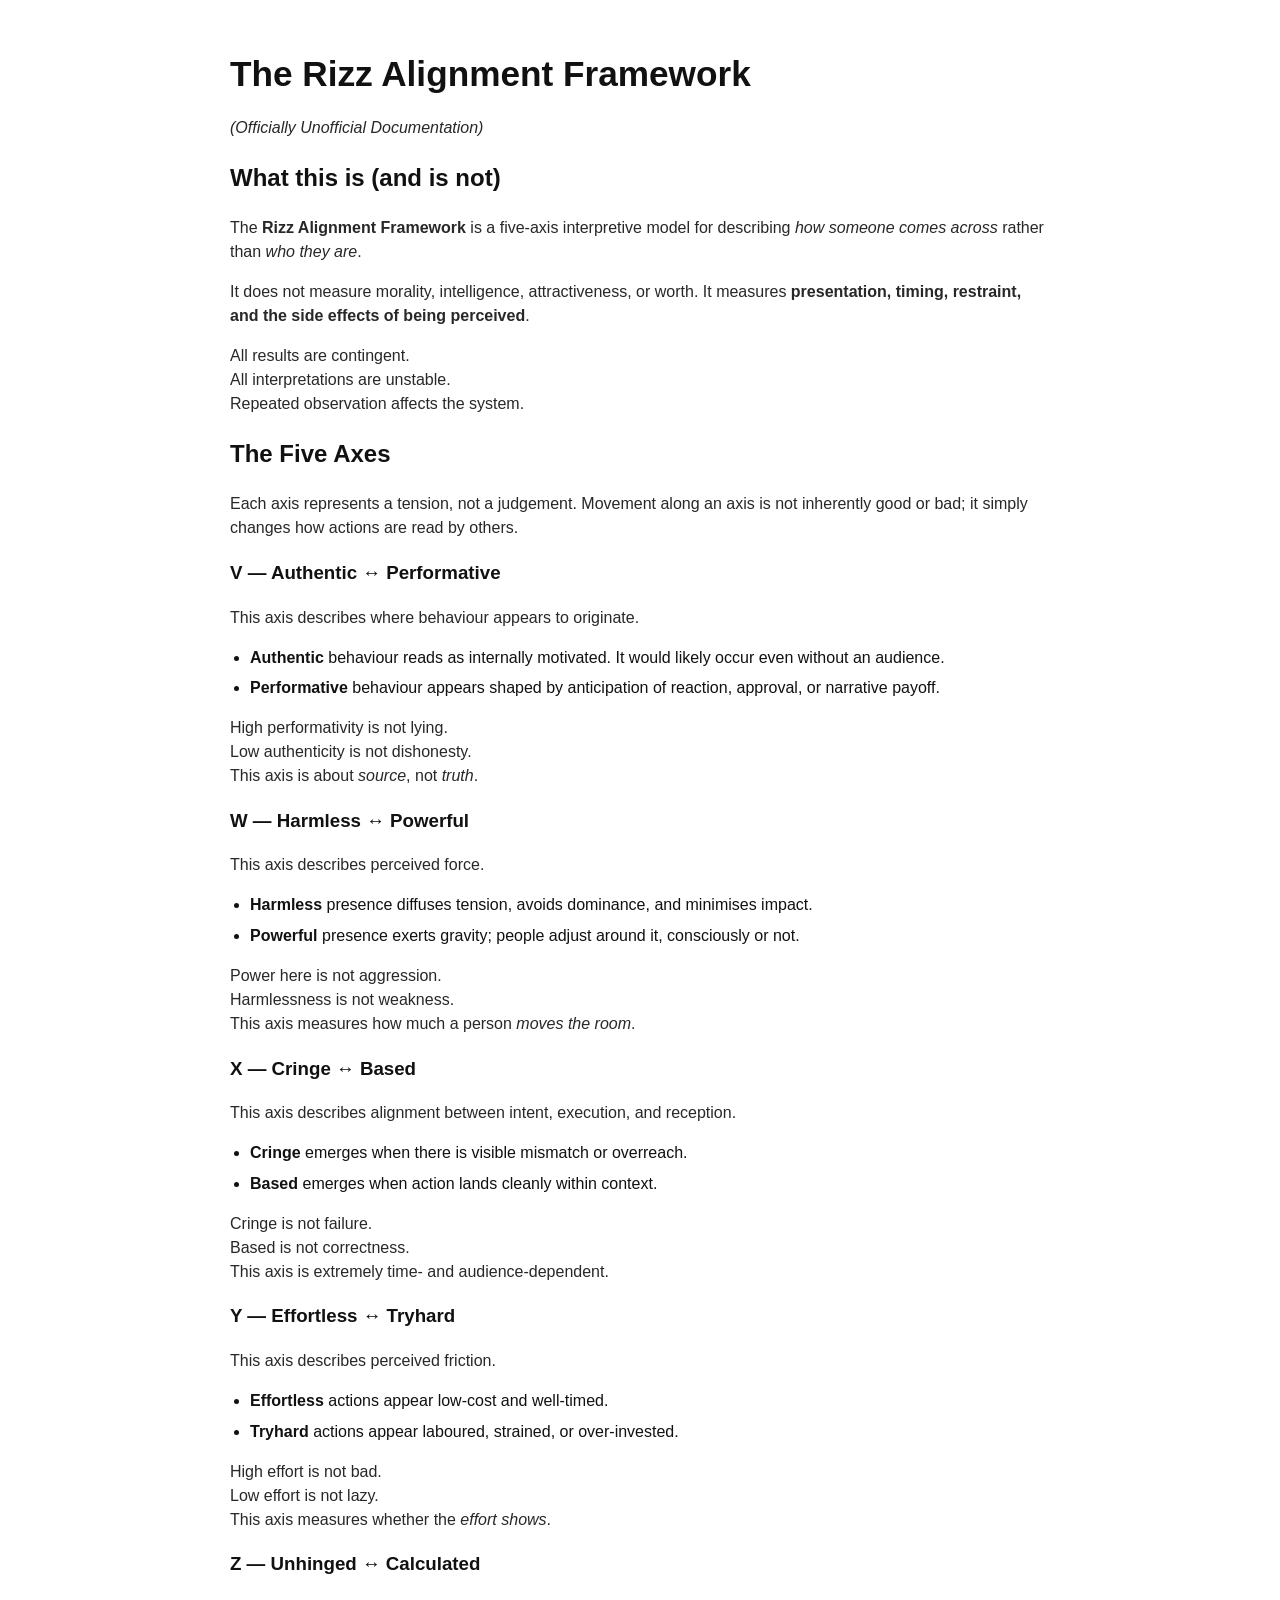
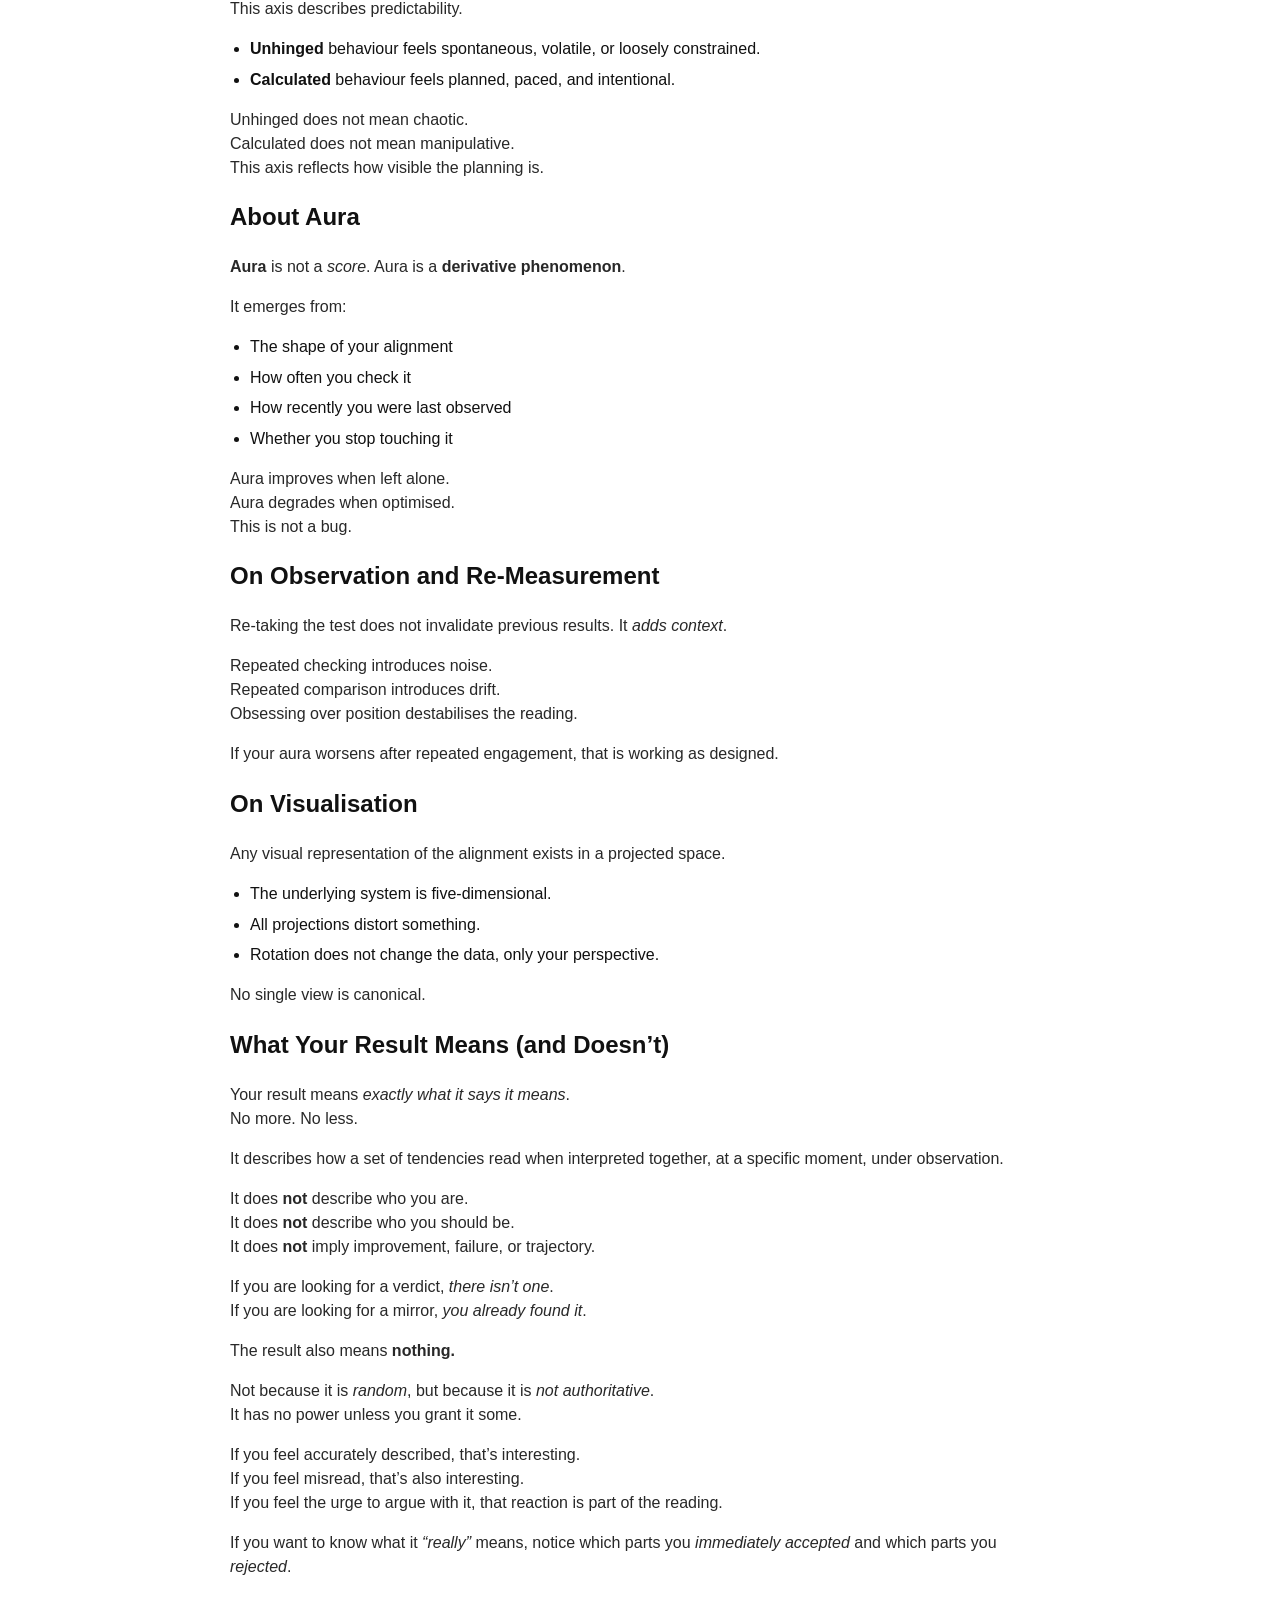
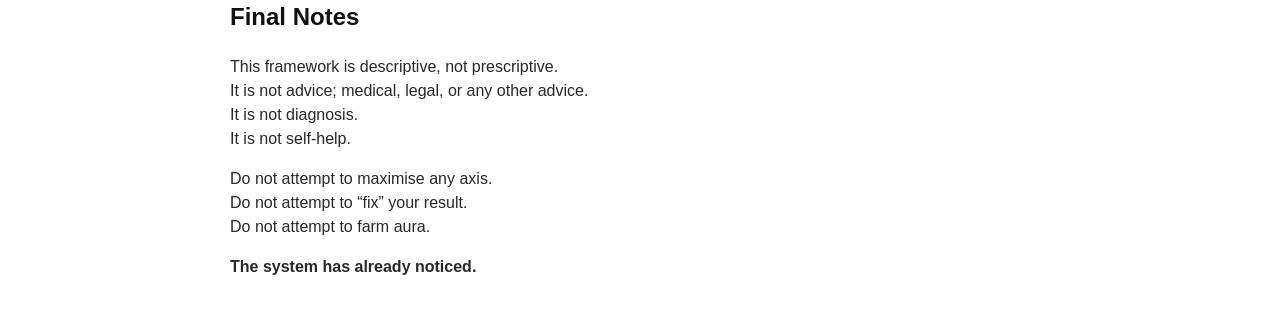
==== commit b43852d3: "Minor formatting change Signed-off-by: Elizabeth Kiara Regina Ashford <elizabeth.jennifer.myers@gmai" ====
--- a/details.html
+++ b/details.html
@@ -193,7 +193,7 @@
       <p>The result also means <strong>nothing.</strong></p>
 
       <p>
-        Not because it is random, but because it is not authoritative.<br>
+        Not because it is <em>random</em>, but because it is <em>not authoritative</em>.<br>
         It has no power unless you grant it some.
       </p>
 
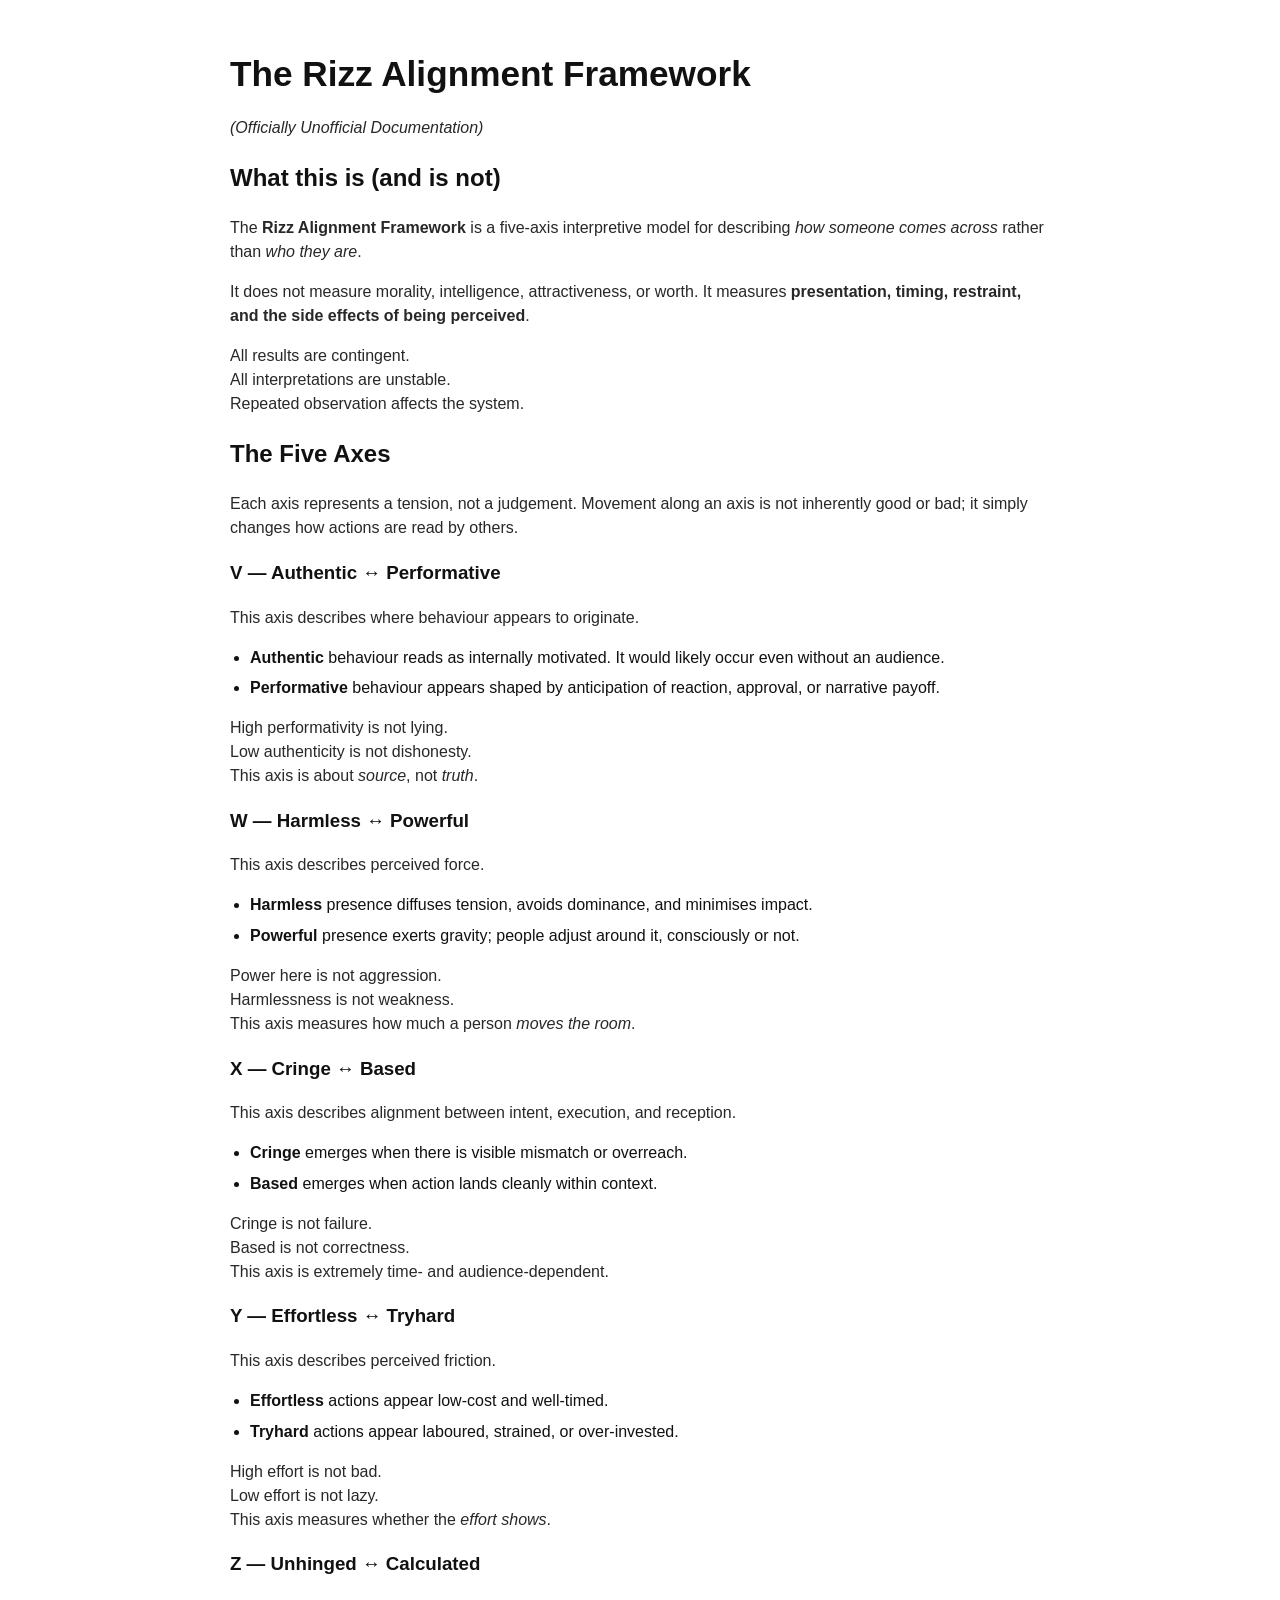
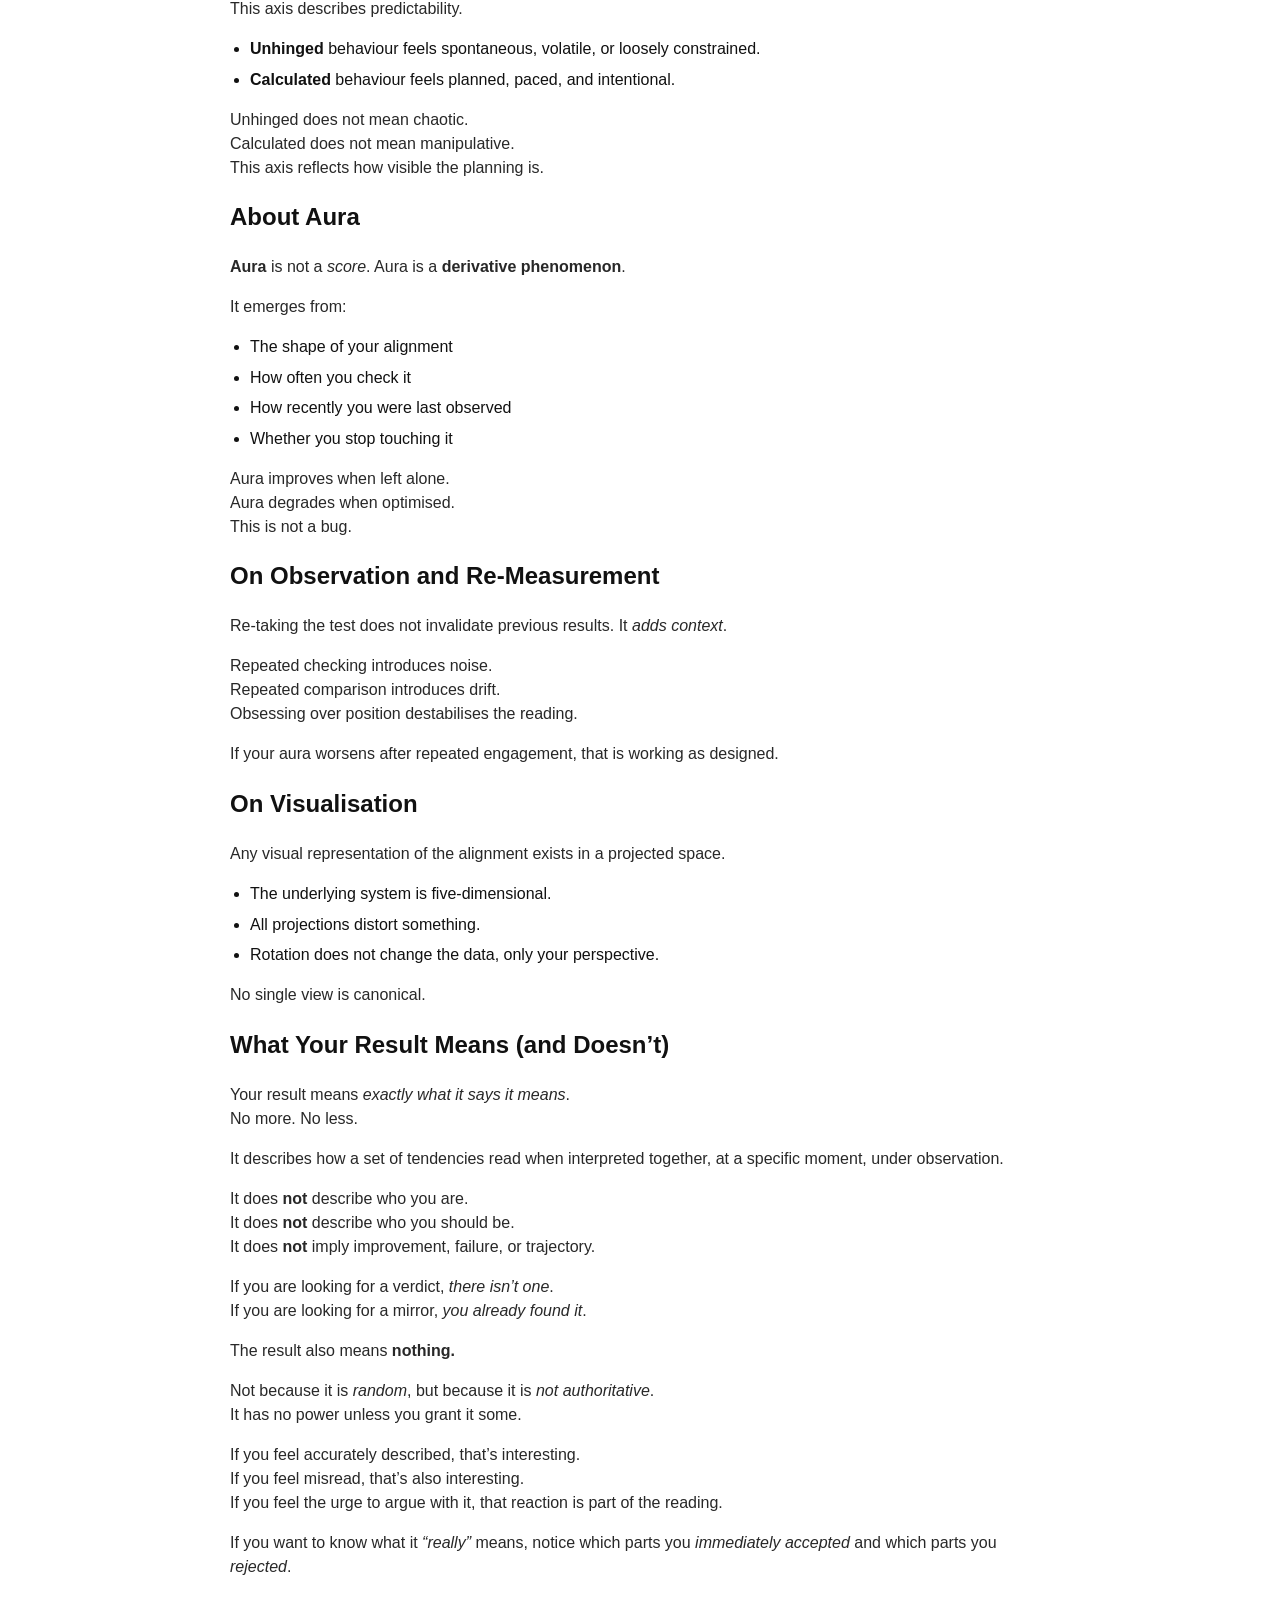
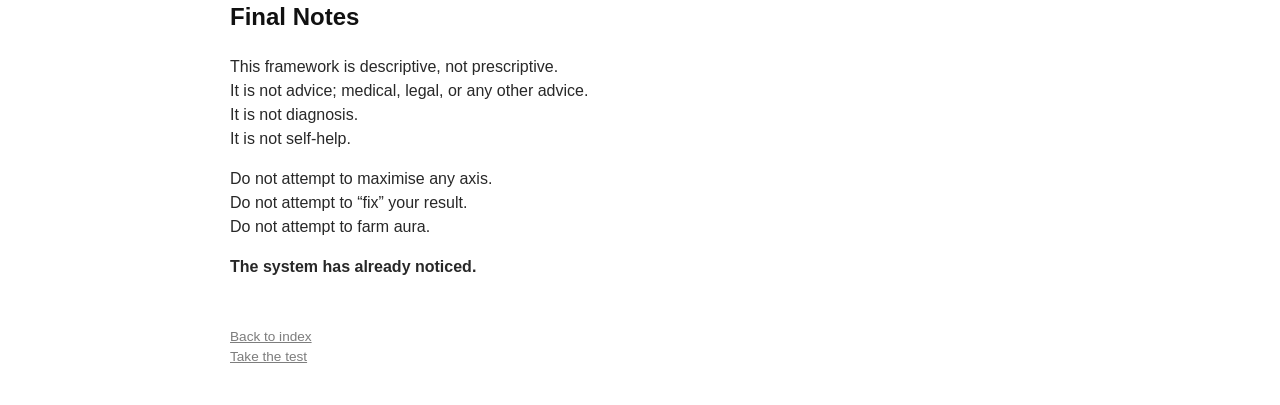
==== commit c1f80145: "Add footer to the details Signed-off-by: Elizabeth Kiara Regina Ashford <elizabeth.jennifer.myers@gm" ====
--- a/details.html
+++ b/details.html
@@ -224,6 +224,12 @@
 
       <p><strong>The system has already noticed.</strong></p>
     </section>
+    <footer>
+      <p>
+        <a href="index.html">Back to index</a><br>
+        <a href="test.html">Take the test</a><br>
+      </p>
+    </footer>
   </main>
 </body>
 </html>
